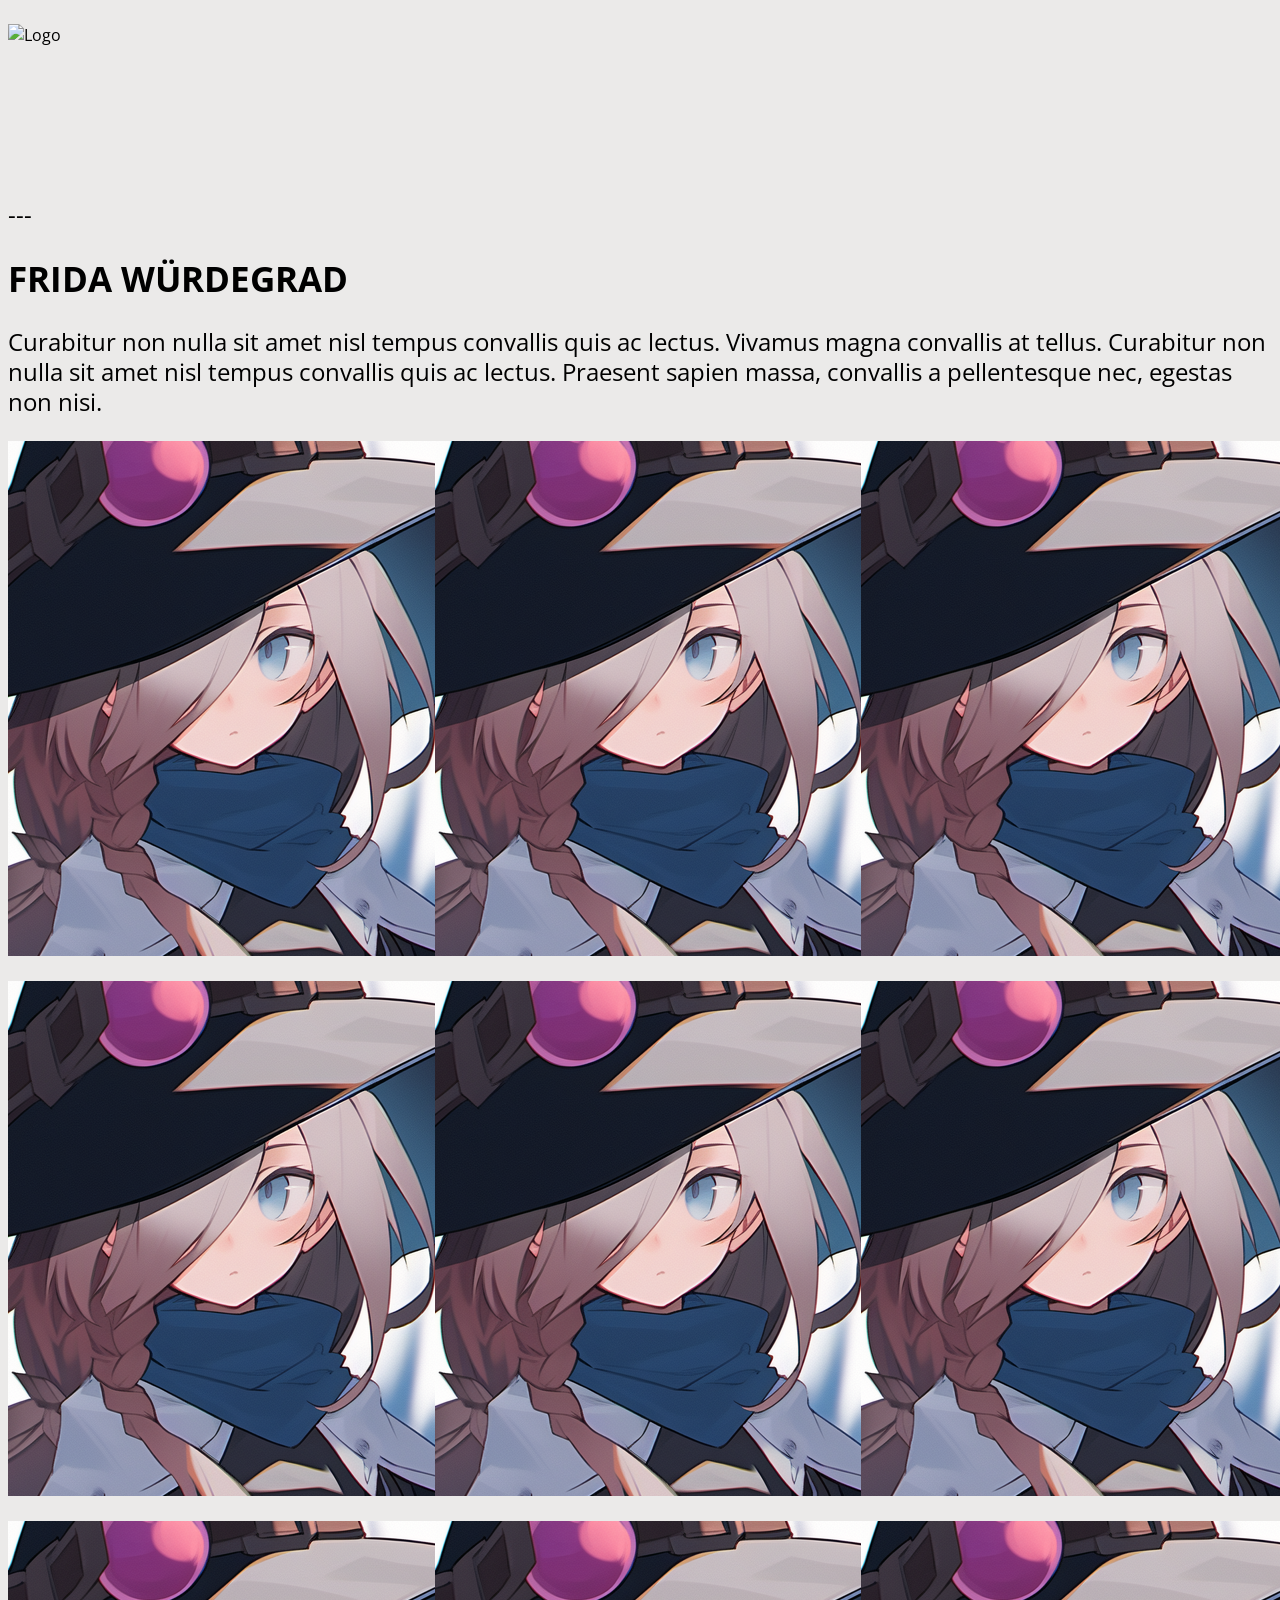
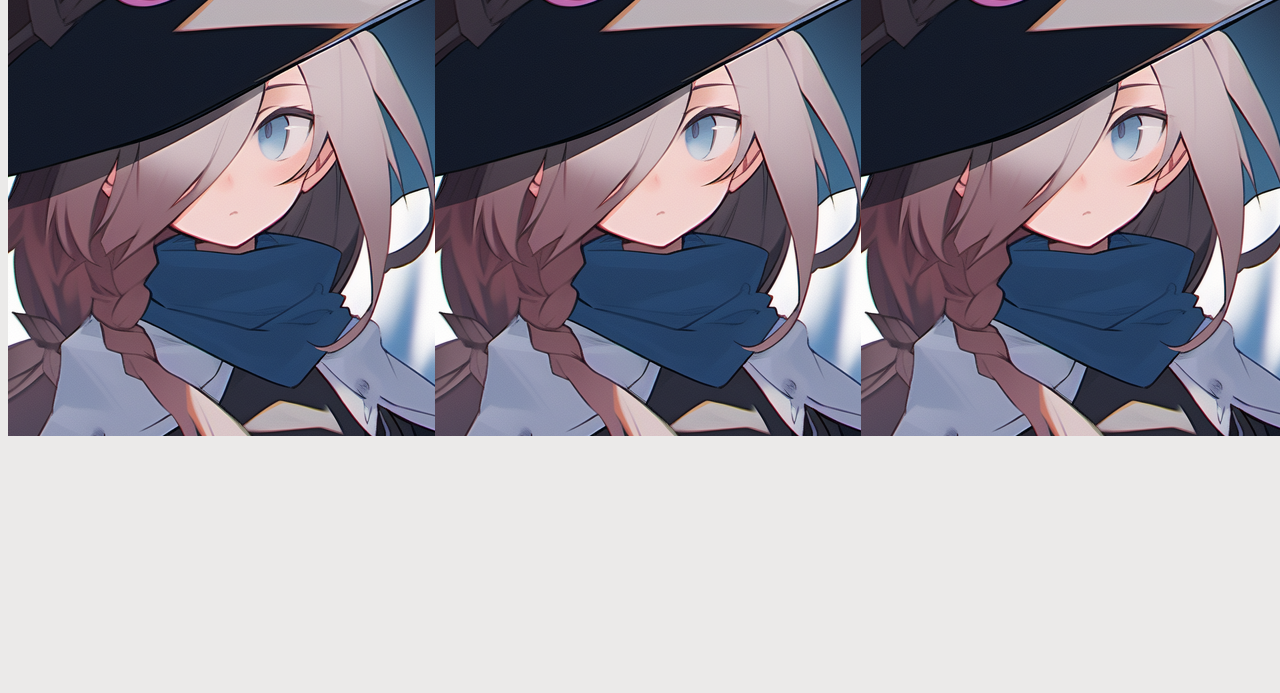
==== Frida/index.html @ 9a5455f9 "introduce base template" ====
<!DOCTYPE html>
<html lang="en" class="no-js">
   <head>
      <!-- Meta -->
      <title>Home</title>
      <meta charset="UTF-8">
      <meta name="description" content="Free HTML template">
      <meta name="keywords" content="HTML, template, free">
      <meta name="author" content="Nicola Tolin">
      <meta name="viewport" content="width=device-width, initial-scale=1.0">
      <!-- Styles -->
      <link href="vendor/bootstrap/css/bootstrap.min.css" rel="stylesheet" type="text/css"/>
      <link href="css/style.css" rel="stylesheet" type="text/css"/>
   </head>
   <body>
      <!-- Navbar -->
      <div class="navigation container-fluid">
         <div class="row justify-content-md-center ">
            <div class="col-md-10 col-sm-12">
               <nav class="navbar navbar-default">
                  <img src="img/logo-black.png" height="22" alt="Logo">
               </nav>
            </div>
         </div>
      </div>
      <!-- End Navbar -->
      <!-- Portfolio-Text -->
      <div class="container-fluid pb-5 portfolio-text">
         <div class="row">
            <div class="col-md-7 offset-md-1 col-sm-12">
				---
            </div>
         </div>
         <div class="row">
            <div class="col-md-7 offset-md-1 col-sm-12">
               <h2>Frida Würdegrad
               </h2>
            </div>
         </div>
         <div class="row">
            <div class="col-md-7 offset-md-1 col-sm-12">
               <p class="pb-5 pt-5">
                  Curabitur non nulla sit amet nisl tempus convallis quis ac lectus. Vivamus magna convallis at tellus. Curabitur non nulla sit amet nisl tempus convallis quis ac lectus. Praesent sapien massa, convallis a pellentesque nec, egestas non nisi.
               </p>
            </div>
         </div>
      </div>
      <!-- End Portfolio-Text -->
      <!-- Gallery -->
      <div class="scrollblock">
         <div class="container-fluid pt-10">
            <div class="row justify-content-md-center ">
               <div class="col-md-10 col-sm-12">
                  <div class="card-columns">
                     <div class="card card-hover h-100" >
					  <img class="card-img-top" src="img/img1.png" alt="Card image cap">
                     </div>
                     <div class="card h-100" >
                        <div class="card-body">
                           
                              <img class="card-img-top" src="img/img1.png" alt="Card image cap">
                           
                        </div>
                     </div>
                     <div class="card card-hover h-100">
                        <div class="card-body">
                           
                              <img class="card-img-top" src="img/img1.png" alt="Card image cap">
                           
                        </div>
                     </div>
                     <div class="card card-hover h-100">
                        <div class="card-body">
                           
                              <img class="card-img-top" src="img/img1.png" alt="Card image cap">
                           
                        </div>
                     </div>
                     <div class="card card-hover h-100">
                        <div class="card-body">
                           
                              <img class="card-img-top" src="img/img1.png" alt="Card image cap">
                           
                        </div>
                     </div>
                     <div class="card card-hover h-100">
                        <div class="card-body">
                           
                              <img class="card-img-top" src="img/img1.png" alt="Card image cap">
                           
                        </div>
                     </div>
                     <div class="card card-hover h-100">
                        <div class="card-body">
                           
                              <img class="card-img-top" src="img/img1.png" alt="Card image cap">
                           
                        </div>
                     </div>
                     <div class="card card-hover h-100">
                        <div class="card-body">
                           
                              <img class="card-img-top" src="img/img1.png" alt="Card image cap">
                           
                        </div>
                     </div>
                     <div class="card card-hover h-100">
                        <div class="card-body">
                           
                              <img class="card-img-top" src="img/img1.png" alt="Card image cap">
                           
                        </div>
                     </div>
                  </div>
               </div>
            </div>
         </div>
      </div>
      <!-- End Gallery -->
      <!-- Footer -->
      <div class="container-fluid footer ">
         <div class="row">
         </div>
      </div>
   </body>
</html>
---- Frida/css/style.css ----
/* Fonts */

@import url('https://fonts.googleapis.com/css?family=Open+Sans:300&display=swap');
@import url('https://fonts.googleapis.com/css?family=Reenie+Beanie&display=swap');

/* Basic */

body {
	background-color: #ebeae9;
}

html {
	font-family: 'Open Sans', sans-serif;
}

.btn {
	border-radius: 0;
}

a:link,
a:hover,
a:visited {
	text-decoration: none;
	color: #000;
}

a:link .white,
a:visited .white {
	text-decoration: none;
	color: #fff;
}

.bold {
	font-weight: bold;
}

h1 {
	font-size: 3.5rem;
}

h2 {
	line-height: 110%;
	font-size: 2.2rem;
	text-transform: uppercase;
	font-weight: 700;
}

.min-100 {
	min-height: 100%;
}

.cursive {
	font-family: 'Reenie Beanie', cursive;
	font-weight: bold;
	font-size: 1.5rem;
}


/* Spacing */

.no-gutter {
	margin-right: 0;
	margin-left: 0;
	padding-right: 0;
	padding-left: 0;
}


/* Navbar */

.navigation {
	padding-top: 1rem;
}

.navigation.container-fluid {
	position: absolute;
}

.navbar {
	width: 100%;
	z-index: 99;
	top: 15px;
	padding: 0;
}

.navbar-brand {
	padding-left: 0px;
}

.navbar-brand:link,
.navbar-brand:hover,
.navbar-brand:visited {
	text-decoration: none;
	color: white;
}

.container a {
	display: inline-block;
	position: relative;
	text-align: center;
	color: #000;
	text-decoration: none;
	font-size: 20px;
	overflow: hidden;
	top: 5px;
}

.container a:after {
	content: '';
	position: absolute;
	background: #000;
	height: 2px;
	width: 0%;
	transform: translateX(-50%);
	left: 50%;
	bottom: 0;
	transition: .35s ease;
}

.container a:focus:after,
.container a:active:after {
	width: 100%;
}

.button_container {
	position: absolute;
	top: 15px;
	right: 0px;
	height: 27px;
	width: 27px;
	cursor: pointer;
	z-index: 100;
	transition: opacity .25s ease;
}

.button_container.active {
	position: fixed;
	top: 46px;
	right: 8.8rem;
}

@media (max-width: 767px) {
	h1 {
		font-size: 2.5rem;
	}
	.button_container.active {
		right: 15px;
	}
}

.button_container.active .top {
	transform: translateY(9px) translateX(0) rotate(45deg);
	background: #FFF;
}

.button_container.active .middle {
	opacity: 0;
	background: #FFF;
}

.button_container.active .bottom {
	transform: translateY(-7px) translateX(0) rotate(-45deg);
	background: #FFF;
}

.button_container span {
	background: #fff;
	border: none;
	height: 2px;
	width: 27px;
	position: absolute;
	transition: all .35s ease;
	cursor: pointer;
}

.button_container .black {
	background: #000;
}

.button_container span:nth-of-type(2) {
	top: 8.3px;
}

.button_container span:nth-of-type(3) {
	top: 16px;
}

.overlay {
	position: fixed;
	background: #000;
	z-index: 98;
	top: 0;
	left: 0;
	width: 100%;
	height: 0%;
	opacity: 0;
	visibility: hidden;
	transition: opacity .35s, visibility .35s, height .35s;
	overflow: hidden;
}

.overlay.open {
	opacity: 1;
	visibility: visible;
	height: 100%;
}

.overlay.open li {
	animation: fadeInRight .5s ease forwards;
	animation-delay: .35s;
}

.overlay.open li:nth-of-type(2) {
	animation-delay: .4s;
}

.overlay.open li:nth-of-type(3) {
	animation-delay: .45s;
}

.overlay.open li:nth-of-type(4) {
	animation-delay: .50s;
}

.overlay nav {
	position: relative;
	height: 70%;
	top: 50%;
	transform: translateY(-50%);
	font-size: 50px;
	font-family: 'Reenie Beanie', cursive;
	font-weight: 400;
	text-align: center;
}

.overlay ul {
	list-style: none;
	padding: 0;
	margin: 0 auto;
	display: inline-block;
	position: relative;
	height: 100%;
}

.overlay ul li {
	display: block;
	height: 25%;
	height: calc(100% / 4);
	min-height: 50px;
	position: relative;
	opacity: 0;
}

.overlay ul li a {
	display: block;
	position: relative;
	color: #FFF;
	text-decoration: none;
	overflow: hidden;
	transition: all .2s ease-in-out;
}

.overlay ul li a:hover:after,
.overlay ul li a:focus:after,
.overlay ul li a:active:after {
	width: 100%;
}

.overlay ul li a:hover {
	transform: scale(1.5);
}

@keyframes fadeInRight {
	0% {
		opacity: 0;
		left: 20%;
	}
	100% {
		opacity: 1;
		left: 0;
	}
}


/* Headers */

.masthead {
	height: 100vh;
	min-height: 500px;
	background-image: url("../img/photo-1.jpg");
	background-size: cover;
	background-position: center;
	background-repeat: no-repeat;
	top: 0;
	position: relative;
	width: 100%;
	line-height: 100%;
	color: #fff;
	font-size: 1.5rem;
}

.masthead-2 {
	height: 100vh;
	min-height: 500px;
	background-image: url("../img/photo-9.jpg");
	background-size: cover;
	background-position: center;
	background-repeat: no-repeat;
	top: 0;
	position: relative;
	width: 100%;
	line-height: 100%;
	color: #fff;
	font-size: 1.5rem;
}

.masthead-3 {
	height: 100vh;
	min-height: 500px;
	background-image: url("../img/photo-7.jpg");
	background-size: cover;
	background-position: center;
	background-repeat: no-repeat;
	top: 0;
	position: relative;
	width: 100%;
	line-height: 100%;
	color: #fff;
	font-size: 1.5rem;
	text-align: center;
}

.masthead-4 {
	min-height: 500px;
	top: 0;
	position: relative;
	width: 100%;
	line-height: 100%;
}

.split-image-left {
	background-image: url("../img/photo-4.jpg");
	background-size: cover;
	background-position: center;
	background-repeat: no-repeat;
	height: 100vh;
}

.split-image-right {
	background-image: url("../img/photo-3.jpg");
	background-size: cover;
	background-position: center;
	background-repeat: no-repeat;
	height: 100vh;
}


/* Portfolio */

.portfolio-text {
	padding-top: 12rem;
	font-size: 1.5rem;
	line-height: 125%;
}

.bg-black {
	background-color: #000!important;
}

.card {
	border: 0;
	border-radius: 0;
}

.card-img,
.card-img-top {
	border-top-left-radius: 0;
	border-top-right-radius: 0;
}

.card-body {
	padding: 0;
}

.card-columns .card {
	margin-bottom: 1.25rem;
}

@media (max-width: 991px) {
	.card-columns {
		column-count: 1;
	}
}

@media (min-width: 992px) {
	.card-columns {
		column-count: 2;
	}
}

@media (min-width: 1200px) {
	.card-columns {
		column-count: 3;
	}
}



.reveal p {
	line-height: 125%;
	font-size: 1.5rem;
	text-align: center;
}

.card-hover .reveal {
	visibility: hidden;
	opacity: 0;
	height: 0;
	padding: 0;
	position: absolute;
	top: 0;
	width: 100%;
	background-color: black;
	color: white;
}

.card-hover:hover .reveal {
	height: auto;
	visibility: visible;
	opacity: 0.5;
	transition: opacity 1s ease;
	position: absolute;
	top: 0;
	background-color: black;
	color: white;
}

@media (max-width: 767px) {
	.card-hover .reveal,
	.card-hover:hover .reveal {
		visibility: visible;
		opacity: 1;
		position: relative;
		width: 100%;
		background-color: #ebeae9;
		color: black;
	}
	.reveal p {
		line-height: 125%;
		font-size: 1.2rem;
		text-align: left;
		padding-top: 1rem;
	}
}


/* Story */

.story {
	font-size: 1.2em;
}


/* Products */

.products {
	font-size: 1.2em;
	line-height: 125%;
	padding-top: 5rem;
}

.products-2 {
	padding-top: 10rem;
	padding-bottom: 6rem;
	font-size: 1.5em;
	line-height: 125%;
}


/* Additional */

.additional img {
	margin-right: 0;
	margin-left: 0;
	padding-right: 0;
	padding-left: 0;
}

.additional .col-xl-4 {
	padding-right: 0px;
	padding-left: 0px;
	max-width: 100%;
	margin-right: 0;
	margin-left: 0;
}

.container.additional {
	min-width: 100%;
}


/* Expositions */

.expositions {
	font-size: 1.2em;
	padding-top: 5rem;
	padding-bottom: 5rem;
}


/* Spots */

.spot {
	height: 100vh;
	min-height: 500px;
	background-image: url("../img/photo-12.jpg");
	background-size: cover;
	background-position: center;
	background-repeat: no-repeat;
	top: 0;
	position: relative;
	width: 100%;
	font-size: 2em;
	color: #fff;
}

.spot-2 {
	height: 100vh;
	min-height: 500px;
	background-image: url("../img/photo-2.jpg");
	background-size: cover;
	background-position: center;
	background-repeat: no-repeat;
	top: 0;
	position: relative;
	width: 100%;
	font-size: 2em;
	color: #fff;
}

.spot-3 {
	height: 100vh;
	min-height: 500px;
	background-image: url("../img/photo-8.jpg");
	background-size: cover;
	background-position: center;
	background-repeat: no-repeat;
	top: 0;
	position: relative;
	width: 100%;
	font-size: 2em;
	color: #fff;
}

.spot-4 {
	height: 100vh;
	min-height: 500px;
	background-image: url("../img/photo-1.jpg");
	background-size: cover;
	background-position: center;
	background-repeat: no-repeat;
	top: 0;
	position: relative;
	width: 100%;
	font-size: 2em;
	color: #fff;
}


/* Stories */

.stories {
	font-size: 1.2em;
	text-align: center;
	padding-top: 10rem;
	padding-bottom: 10rem;
}

.stories-2-title {
	font-size: 2.5rem;
	font-family: 'Reenie Beanie', cursive;
}

.stories-2 {
	font-size: 1.5em;
	background-color: #000;
	color: #fff;
	padding-top: 15rem;
	padding-bottom: 10rem;
}


/* Events */

.events {
	font-size: 1.2em;
	background-color: #000;
	color: #fff;
}

.events h2 {
	font-size: 1.2em;
	text-transform: uppercase;
}


/* Contact */

.contact {
	font-size: 1.5em;
	background-color: #000;
	color: #fff;
	padding-top: 15rem;
	padding-bottom: 10rem;
}


/* Contact Form */

.contact-form {
	font-size: 1.2em;
	background-color: #000;
	color: #fff;
	padding-bottom: 11rem;
}

.contact-form .btn-primary {
	color: #000;
	background-color: #fff;
	border-color: #fff;
}

.contact-form .form-control {
	color: #fff;
	background-color: transparent;
	border: 2px solid;
	border-radius: 0;
}

.form-control::-webkit-input-placeholder {
	color: #fff;
	opacity: 0.6;
}

.form-control {
	padding: 1.5rem .75rem;
}

.contact-form .btn {
	padding: 0.8rem 4rem;
}


/* Footer */

.footer {
	font-size: 1.2em;
	color: #000;
	padding-top: 7rem;
	padding-bottom: 7rem;
}

@media (max-width: 767px) {
	.footer {
		font-size: 1.4em;
		line-height: 180%;
	}
}

.footer a:link,
.footer a:hover,
.footer a:visited {
	text-decoration: none;
	color: #000;
}
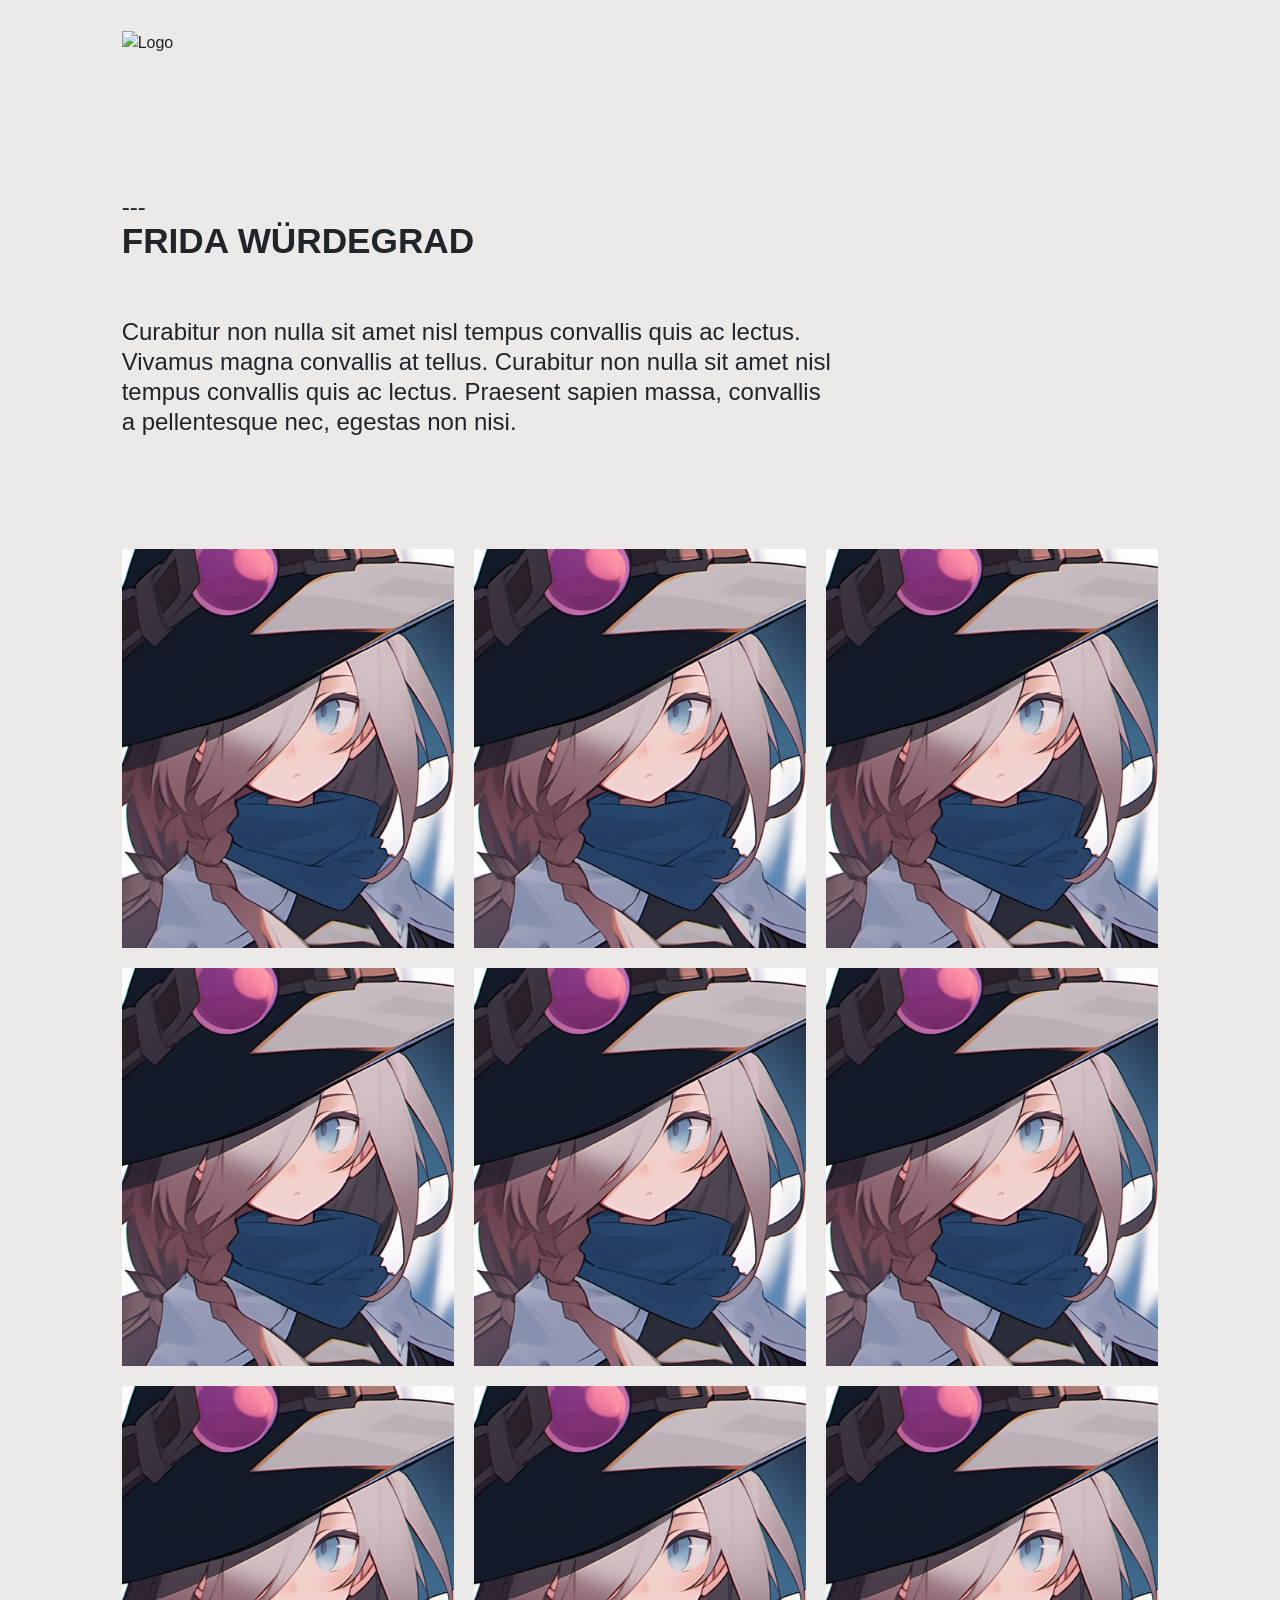
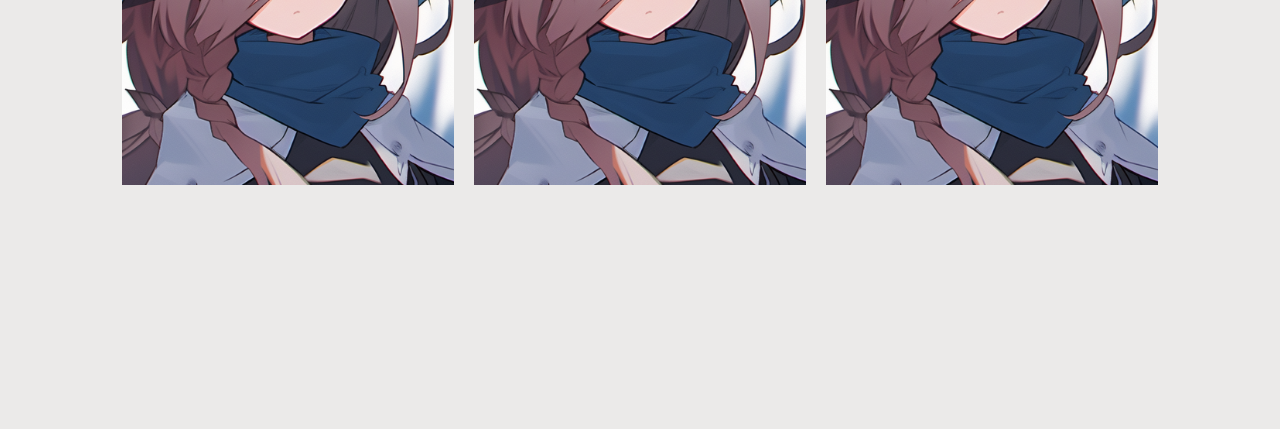
==== commit 725f6813: "hello bootstrap" ====
--- a/Frida/index.html
+++ b/Frida/index.html
@@ -1,126 +1,149 @@
 <!DOCTYPE html>
 <html lang="en" class="no-js">
-   <head>
-      <!-- Meta -->
-      <title>Home</title>
-      <meta charset="UTF-8">
-      <meta name="description" content="Free HTML template">
-      <meta name="keywords" content="HTML, template, free">
-      <meta name="author" content="Nicola Tolin">
-      <meta name="viewport" content="width=device-width, initial-scale=1.0">
-      <!-- Styles -->
-      <link href="vendor/bootstrap/css/bootstrap.min.css" rel="stylesheet" type="text/css"/>
-      <link href="css/style.css" rel="stylesheet" type="text/css"/>
-   </head>
-   <body>
-      <!-- Navbar -->
-      <div class="navigation container-fluid">
-         <div class="row justify-content-md-center ">
-            <div class="col-md-10 col-sm-12">
-               <nav class="navbar navbar-default">
-                  <img src="img/logo-black.png" height="22" alt="Logo">
-               </nav>
+  <head>
+    <!-- Meta -->
+    <title>Home</title>
+    <meta charset="UTF-8" />
+    <meta name="description" content="Free HTML template" />
+    <meta name="keywords" content="HTML, template, free" />
+    <meta name="author" content="Nicola Tolin" />
+    <meta name="viewport" content="width=device-width, initial-scale=1.0" />
+    <!-- Styles -->
+    <link
+      href="css/bootstrap.min.css"
+      rel="stylesheet"
+      type="text/css"
+    />
+    <link href="css/style.css" rel="stylesheet" type="text/css" />
+  </head>
+  <body>
+    <!-- Navbar -->
+    <div class="navigation container-fluid">
+      <div class="row justify-content-md-center">
+        <div class="col-md-10 col-sm-12">
+          <nav class="navbar navbar-default">
+            <img src="img/logo-black.png" height="22" alt="Logo" />
+          </nav>
+        </div>
+      </div>
+    </div>
+    <!-- End Navbar -->
+    <!-- Portfolio-Text -->
+    <div class="container-fluid pb-5 portfolio-text">
+      <div class="row">
+        <div class="col-md-7 offset-md-1 col-sm-12">---</div>
+      </div>
+      <div class="row">
+        <div class="col-md-7 offset-md-1 col-sm-12">
+          <h2>Frida Würdegrad</h2>
+        </div>
+      </div>
+      <div class="row">
+        <div class="col-md-7 offset-md-1 col-sm-12">
+          <p class="pb-5 pt-5">
+            Curabitur non nulla sit amet nisl tempus convallis quis ac lectus.
+            Vivamus magna convallis at tellus. Curabitur non nulla sit amet nisl
+            tempus convallis quis ac lectus. Praesent sapien massa, convallis a
+            pellentesque nec, egestas non nisi.
+          </p>
+        </div>
+      </div>
+    </div>
+    <!-- End Portfolio-Text -->
+    <!-- Gallery -->
+    <div class="scrollblock">
+      <div class="container-fluid pt-10">
+        <div class="row justify-content-md-center">
+          <div class="col-md-10 col-sm-12">
+            <div class="card-columns">
+              <div class="card card-hover h-100">
+                <img
+                  class="card-img-top"
+                  src="img/img1.png"
+                  alt="Card image cap"
+                />
+              </div>
+              <div class="card h-100">
+                <div class="card-body">
+                  <img
+                    class="card-img-top"
+                    src="img/img1.png"
+                    alt="Card image cap"
+                  />
+                </div>
+              </div>
+              <div class="card card-hover h-100">
+                <div class="card-body">
+                  <img
+                    class="card-img-top"
+                    src="img/img1.png"
+                    alt="Card image cap"
+                  />
+                </div>
+              </div>
+              <div class="card card-hover h-100">
+                <div class="card-body">
+                  <img
+                    class="card-img-top"
+                    src="img/img1.png"
+                    alt="Card image cap"
+                  />
+                </div>
+              </div>
+              <div class="card card-hover h-100">
+                <div class="card-body">
+                  <img
+                    class="card-img-top"
+                    src="img/img1.png"
+                    alt="Card image cap"
+                  />
+                </div>
+              </div>
+              <div class="card card-hover h-100">
+                <div class="card-body">
+                  <img
+                    class="card-img-top"
+                    src="img/img1.png"
+                    alt="Card image cap"
+                  />
+                </div>
+              </div>
+              <div class="card card-hover h-100">
+                <div class="card-body">
+                  <img
+                    class="card-img-top"
+                    src="img/img1.png"
+                    alt="Card image cap"
+                  />
+                </div>
+              </div>
+              <div class="card card-hover h-100">
+                <div class="card-body">
+                  <img
+                    class="card-img-top"
+                    src="img/img1.png"
+                    alt="Card image cap"
+                  />
+                </div>
+              </div>
+              <div class="card card-hover h-100">
+                <div class="card-body">
+                  <img
+                    class="card-img-top"
+                    src="img/img1.png"
+                    alt="Card image cap"
+                  />
+                </div>
+              </div>
             </div>
-         </div>
+          </div>
+        </div>
       </div>
-      <!-- End Navbar -->
-      <!-- Portfolio-Text -->
-      <div class="container-fluid pb-5 portfolio-text">
-         <div class="row">
-            <div class="col-md-7 offset-md-1 col-sm-12">
-				---
-            </div>
-         </div>
-         <div class="row">
-            <div class="col-md-7 offset-md-1 col-sm-12">
-               <h2>Frida Würdegrad
-               </h2>
-            </div>
-         </div>
-         <div class="row">
-            <div class="col-md-7 offset-md-1 col-sm-12">
-               <p class="pb-5 pt-5">
-                  Curabitur non nulla sit amet nisl tempus convallis quis ac lectus. Vivamus magna convallis at tellus. Curabitur non nulla sit amet nisl tempus convallis quis ac lectus. Praesent sapien massa, convallis a pellentesque nec, egestas non nisi.
-               </p>
-            </div>
-         </div>
-      </div>
-      <!-- End Portfolio-Text -->
-      <!-- Gallery -->
-      <div class="scrollblock">
-         <div class="container-fluid pt-10">
-            <div class="row justify-content-md-center ">
-               <div class="col-md-10 col-sm-12">
-                  <div class="card-columns">
-                     <div class="card card-hover h-100" >
-					  <img class="card-img-top" src="img/img1.png" alt="Card image cap">
-                     </div>
-                     <div class="card h-100" >
-                        <div class="card-body">
-                           
-                              <img class="card-img-top" src="img/img1.png" alt="Card image cap">
-                           
-                        </div>
-                     </div>
-                     <div class="card card-hover h-100">
-                        <div class="card-body">
-                           
-                              <img class="card-img-top" src="img/img1.png" alt="Card image cap">
-                           
-                        </div>
-                     </div>
-                     <div class="card card-hover h-100">
-                        <div class="card-body">
-                           
-                              <img class="card-img-top" src="img/img1.png" alt="Card image cap">
-                           
-                        </div>
-                     </div>
-                     <div class="card card-hover h-100">
-                        <div class="card-body">
-                           
-                              <img class="card-img-top" src="img/img1.png" alt="Card image cap">
-                           
-                        </div>
-                     </div>
-                     <div class="card card-hover h-100">
-                        <div class="card-body">
-                           
-                              <img class="card-img-top" src="img/img1.png" alt="Card image cap">
-                           
-                        </div>
-                     </div>
-                     <div class="card card-hover h-100">
-                        <div class="card-body">
-                           
-                              <img class="card-img-top" src="img/img1.png" alt="Card image cap">
-                           
-                        </div>
-                     </div>
-                     <div class="card card-hover h-100">
-                        <div class="card-body">
-                           
-                              <img class="card-img-top" src="img/img1.png" alt="Card image cap">
-                           
-                        </div>
-                     </div>
-                     <div class="card card-hover h-100">
-                        <div class="card-body">
-                           
-                              <img class="card-img-top" src="img/img1.png" alt="Card image cap">
-                           
-                        </div>
-                     </div>
-                  </div>
-               </div>
-            </div>
-         </div>
-      </div>
-      <!-- End Gallery -->
-      <!-- Footer -->
-      <div class="container-fluid footer ">
-         <div class="row">
-         </div>
-      </div>
-   </body>
-</html>+    </div>
+    <!-- End Gallery -->
+    <!-- Footer -->
+    <div class="container-fluid footer">
+      <div class="row"></div>
+    </div>
+  </body>
+</html>
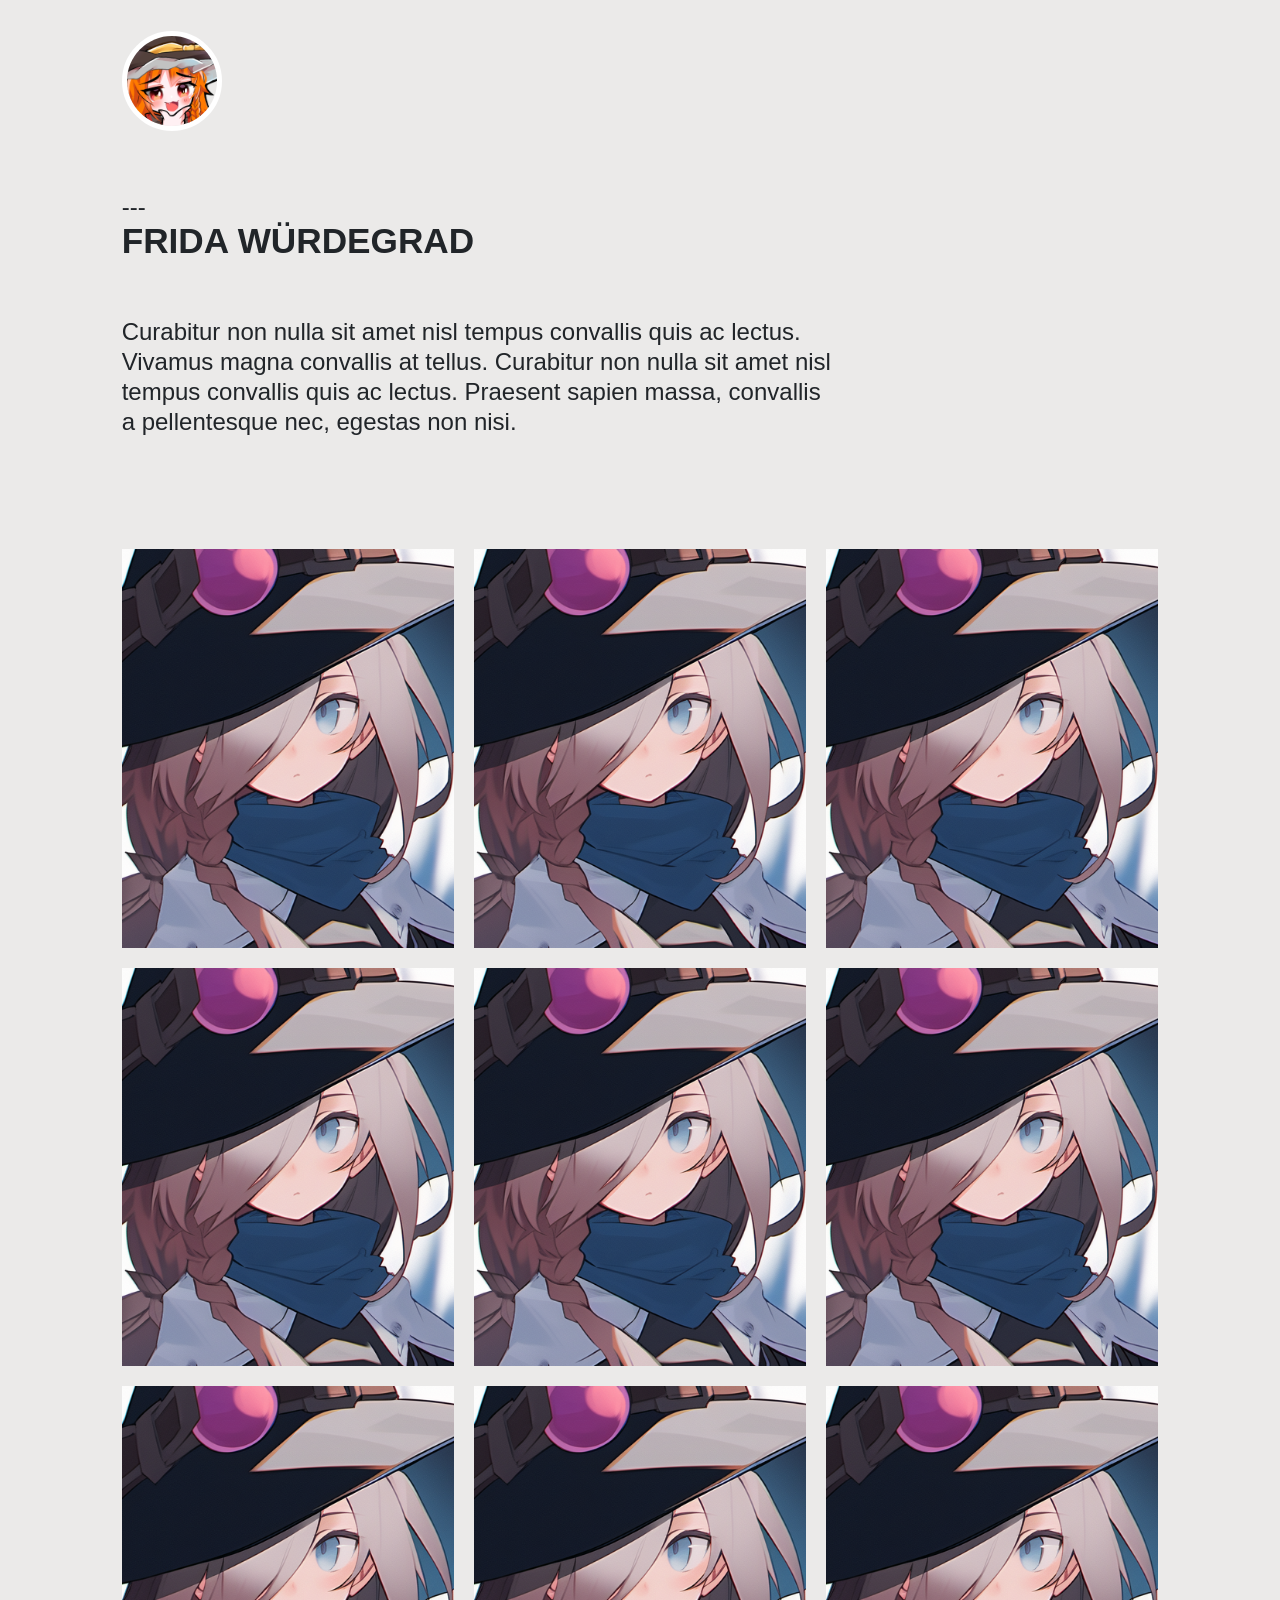
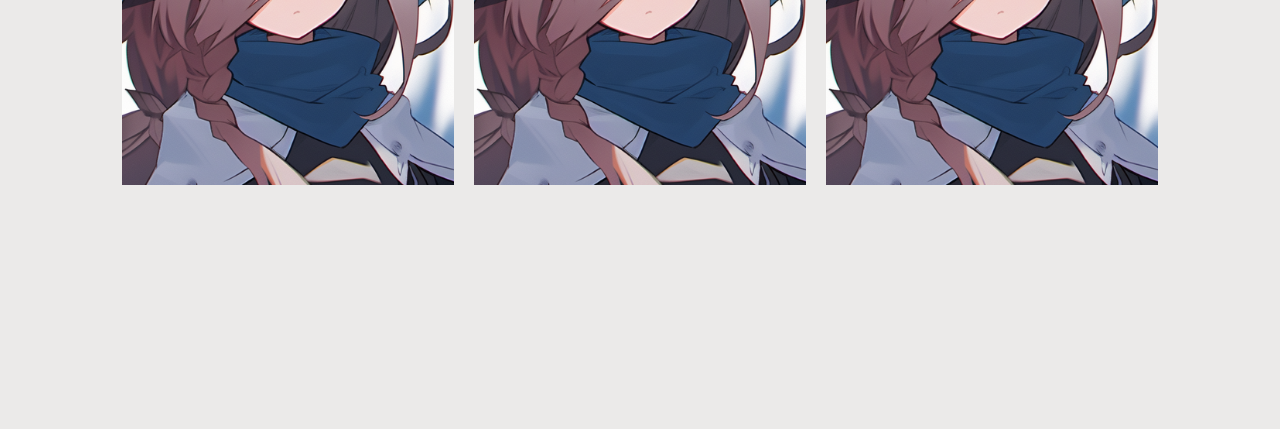
==== commit 14fe729d: "add logo" ====
--- a/Frida/index.html
+++ b/Frida/index.html
@@ -9,11 +9,7 @@
     <meta name="author" content="Nicola Tolin" />
     <meta name="viewport" content="width=device-width, initial-scale=1.0" />
     <!-- Styles -->
-    <link
-      href="css/bootstrap.min.css"
-      rel="stylesheet"
-      type="text/css"
-    />
+    <link href="css/bootstrap.min.css" rel="stylesheet" type="text/css" />
     <link href="css/style.css" rel="stylesheet" type="text/css" />
   </head>
   <body>
@@ -22,7 +18,14 @@
       <div class="row justify-content-md-center">
         <div class="col-md-10 col-sm-12">
           <nav class="navbar navbar-default">
-            <img src="img/logo-black.png" height="22" alt="Logo" />
+            <a href="https://skeb.jp/@Dehnfuge">
+              <img
+                src="img/dehnfuge.png"
+                height="100"
+                alt="Logo"
+                style="border-radius: 50%; border: 5px solid white"
+              />
+            </a>
           </nav>
         </div>
       </div>
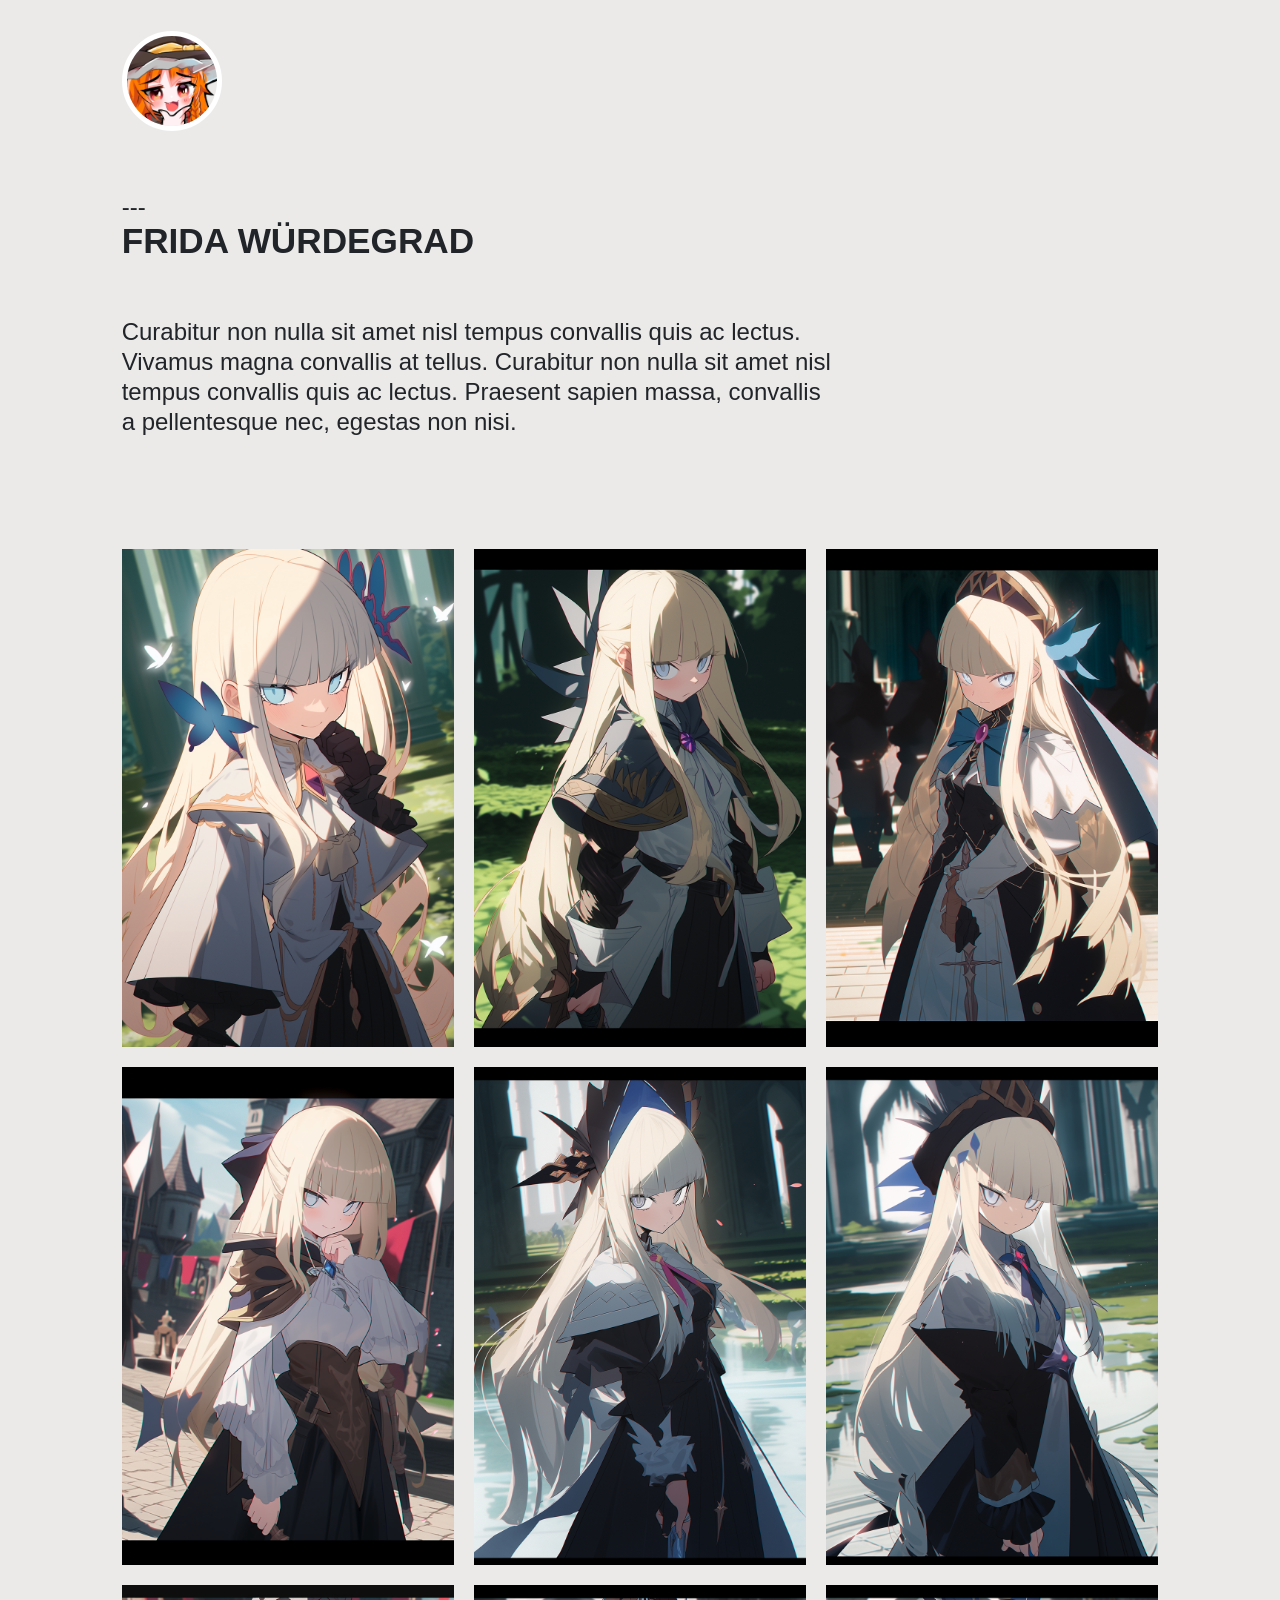
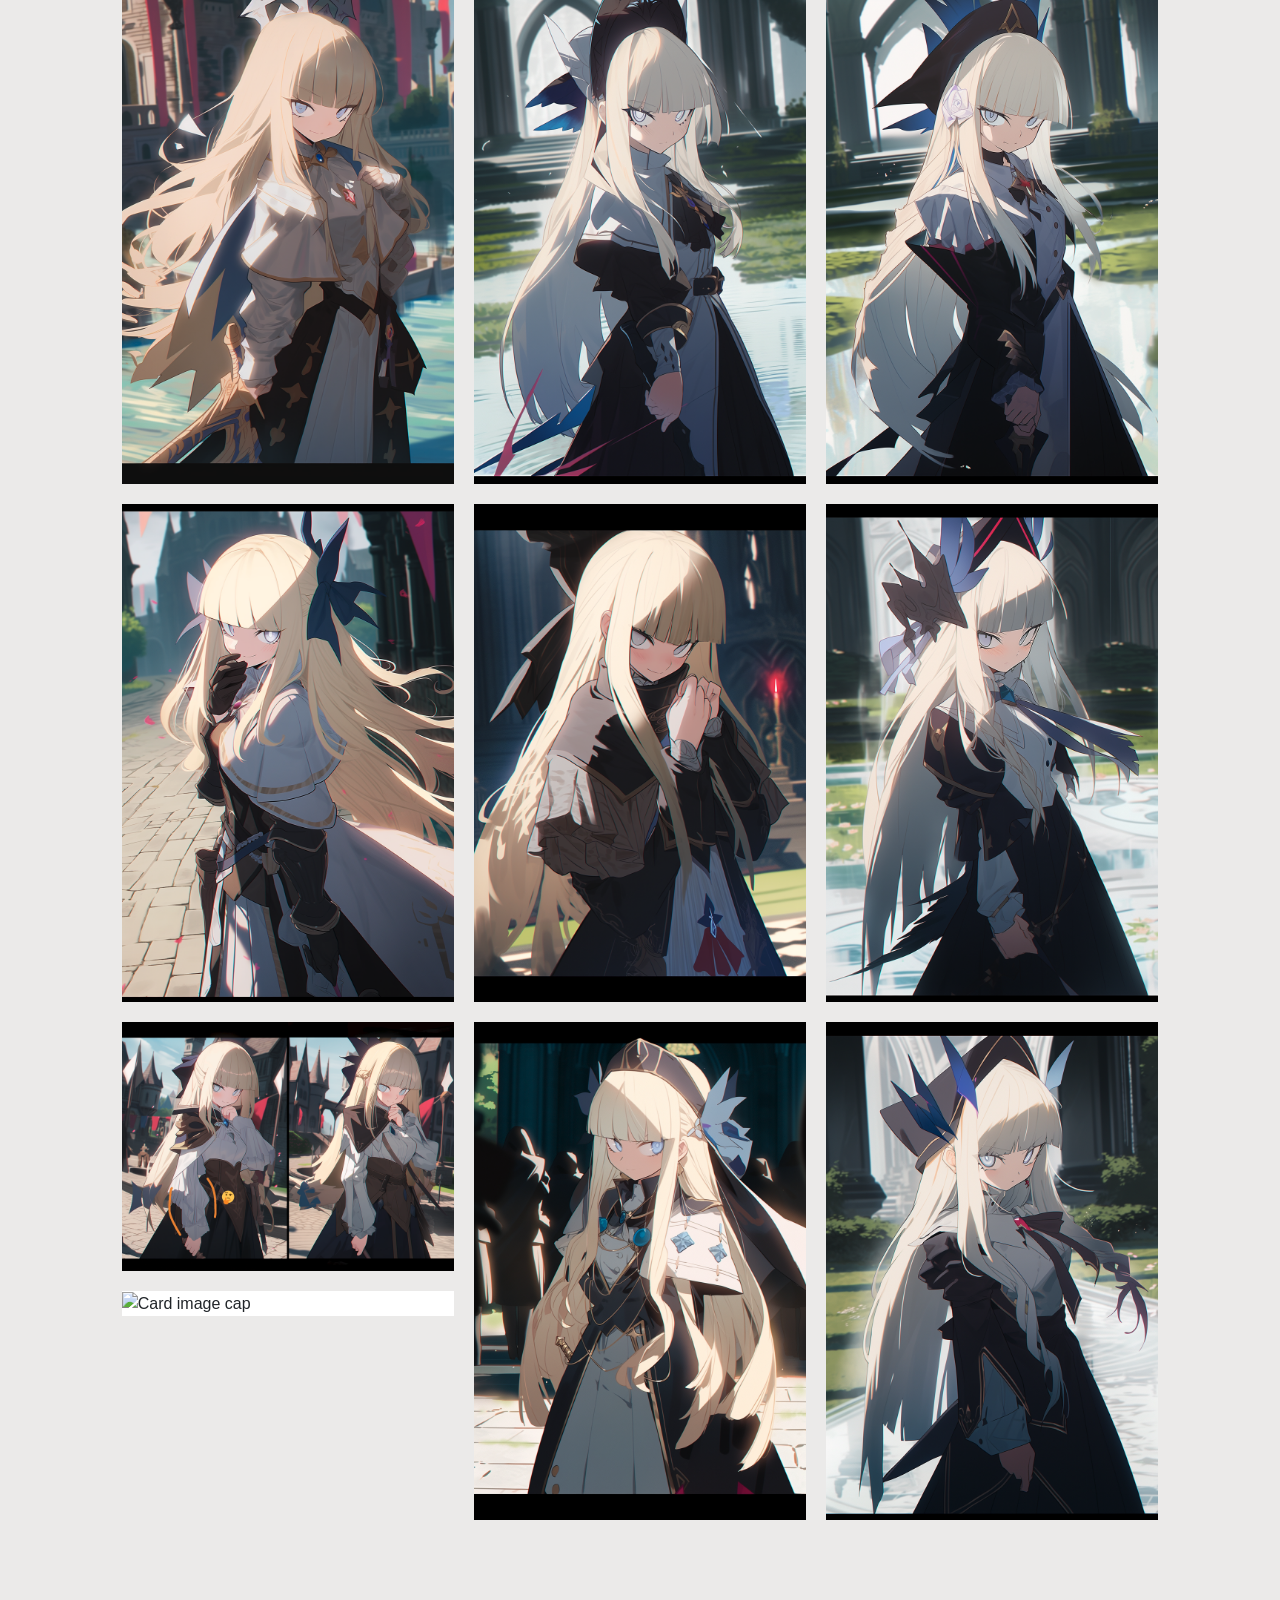
==== commit 3fe35aa7: "add real example" ====
--- a/Frida/index.html
+++ b/Frida/index.html
@@ -59,85 +59,135 @@
         <div class="row justify-content-md-center">
           <div class="col-md-10 col-sm-12">
             <div class="card-columns">
-              <div class="card card-hover h-100">
-                <img
-                  class="card-img-top"
-                  src="img/img1.png"
-                  alt="Card image cap"
-                />
-              </div>
-              <div class="card h-100">
-                <div class="card-body">
-                  <img
-                    class="card-img-top"
-                    src="img/img1.png"
-                    alt="Card image cap"
-                  />
-                </div>
-              </div>
-              <div class="card card-hover h-100">
-                <div class="card-body">
-                  <img
-                    class="card-img-top"
-                    src="img/img1.png"
-                    alt="Card image cap"
-                  />
-                </div>
-              </div>
-              <div class="card card-hover h-100">
-                <div class="card-body">
-                  <img
-                    class="card-img-top"
-                    src="img/img1.png"
-                    alt="Card image cap"
-                  />
-                </div>
-              </div>
-              <div class="card card-hover h-100">
-                <div class="card-body">
-                  <img
-                    class="card-img-top"
-                    src="img/img1.png"
-                    alt="Card image cap"
-                  />
-                </div>
-              </div>
-              <div class="card card-hover h-100">
-                <div class="card-body">
-                  <img
-                    class="card-img-top"
-                    src="img/img1.png"
-                    alt="Card image cap"
-                  />
-                </div>
-              </div>
-              <div class="card card-hover h-100">
-                <div class="card-body">
-                  <img
-                    class="card-img-top"
-                    src="img/img1.png"
-                    alt="Card image cap"
-                  />
-                </div>
-              </div>
-              <div class="card card-hover h-100">
-                <div class="card-body">
-                  <img
-                    class="card-img-top"
-                    src="img/img1.png"
-                    alt="Card image cap"
-                  />
-                </div>
-              </div>
-              <div class="card card-hover h-100">
-                <div class="card-body">
-                  <img
-                    class="card-img-top"
-                    src="img/img1.png"
-                    alt="Card image cap"
-                  />
-                </div>
-              </div>
+
+              <div class="card card-hover h-100">
+                <img
+                  class="card-img-top"
+                  src="img/pic1.png"
+                  alt="Card image cap"
+                />
+              </div>
+
+              <div class="card card-hover h-100">
+                <img
+                  class="card-img-top"
+                  src="img/pic2.png"
+                  alt="Card image cap"
+                />
+              </div>
+
+              <div class="card card-hover h-100">
+                <img
+                  class="card-img-top"
+                  src="img/pic3.png"
+                  alt="Card image cap"
+                />
+              </div>
+
+              <div class="card card-hover h-100">
+                <img
+                  class="card-img-top"
+                  src="img/pic4.png"
+                  alt="Card image cap"
+                />
+              </div>
+
+              <div class="card card-hover h-100">
+                <img
+                  class="card-img-top"
+                  src="img/pic5.png"
+                  alt="Card image cap"
+                />
+              </div>
+
+              <div class="card card-hover h-100">
+                <img
+                  class="card-img-top"
+                  src="img/pic6.png"
+                  alt="Card image cap"
+                />
+              </div>
+
+              <div class="card card-hover h-100">
+                <img
+                  class="card-img-top"
+                  src="img/pic7.png"
+                  alt="Card image cap"
+                />
+              </div>
+
+              <div class="card card-hover h-100">
+                <img
+                  class="card-img-top"
+                  src="img/pic8.png"
+                  alt="Card image cap"
+                />
+              </div>
+
+              <div class="card card-hover h-100">
+                <img
+                  class="card-img-top"
+                  src="img/pic9.png"
+                  alt="Card image cap"
+                />
+              </div>
+
+              <div class="card card-hover h-100">
+                <img
+                  class="card-img-top"
+                  src="img/pic10.png"
+                  alt="Card image cap"
+                />
+              </div>
+
+              <div class="card card-hover h-100">
+                <img
+                  class="card-img-top"
+                  src="img/pic11.png"
+                  alt="Card image cap"
+                />
+              </div>
+
+              <div class="card card-hover h-100">
+                <img
+                  class="card-img-top"
+                  src="img/pic12.png"
+                  alt="Card image cap"
+                />
+              </div>
+
+              <div class="card card-hover h-100">
+                <img
+                  class="card-img-top"
+                  src="img/pic13.png"
+                  alt="Card image cap"
+                />
+              </div>
+
+              <div class="card card-hover h-100">
+                <img
+                  class="card-img-top"
+                  src="img/pic14.png"
+                  alt="Card image cap"
+                />
+              </div>
+
+              <div class="card card-hover h-100">
+                <img
+                  class="card-img-top"
+                  src="img/pic15.png"
+                  alt="Card image cap"
+                />
+              </div>
+
+              <div class="card card-hover h-100">
+                <img
+                  class="card-img-top"
+                  src="img/pic16.png"
+                  alt="Card image cap"
+                />
+              </div>
+
             </div>
           </div>
         </div>
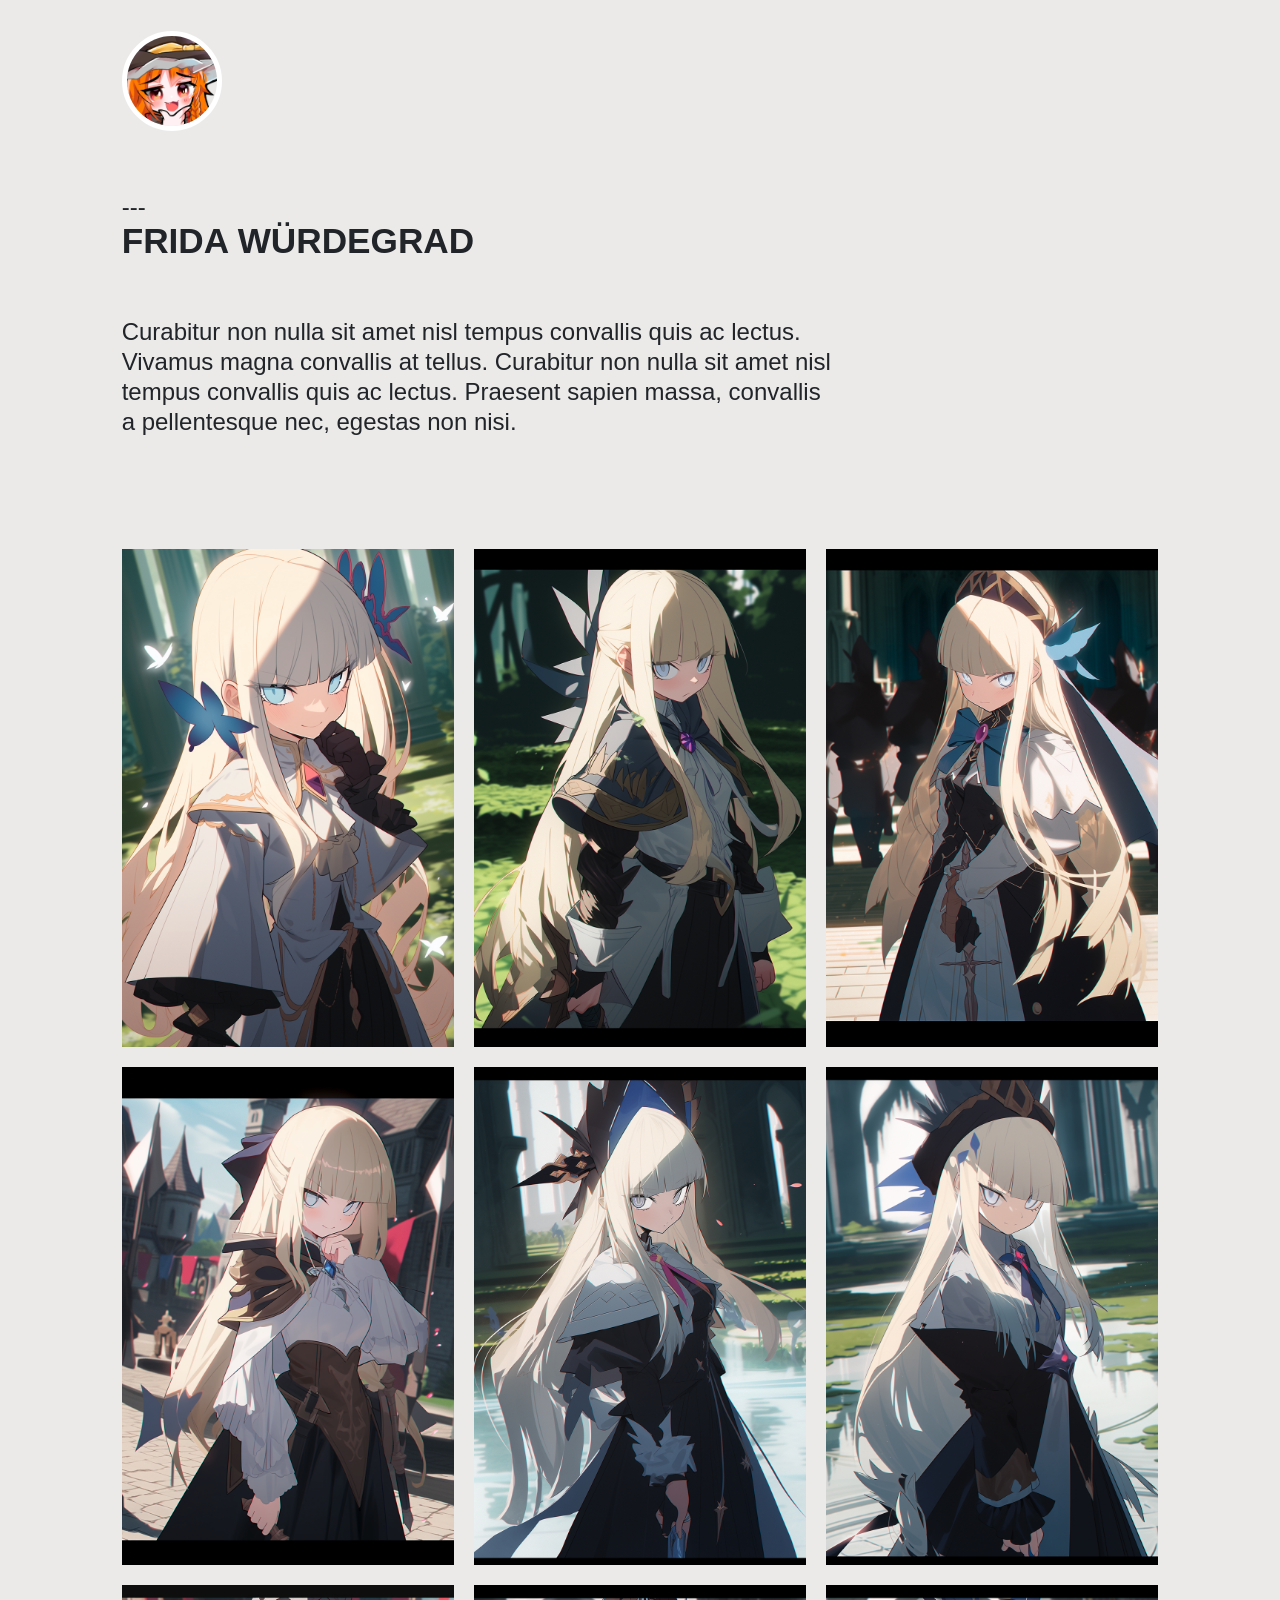
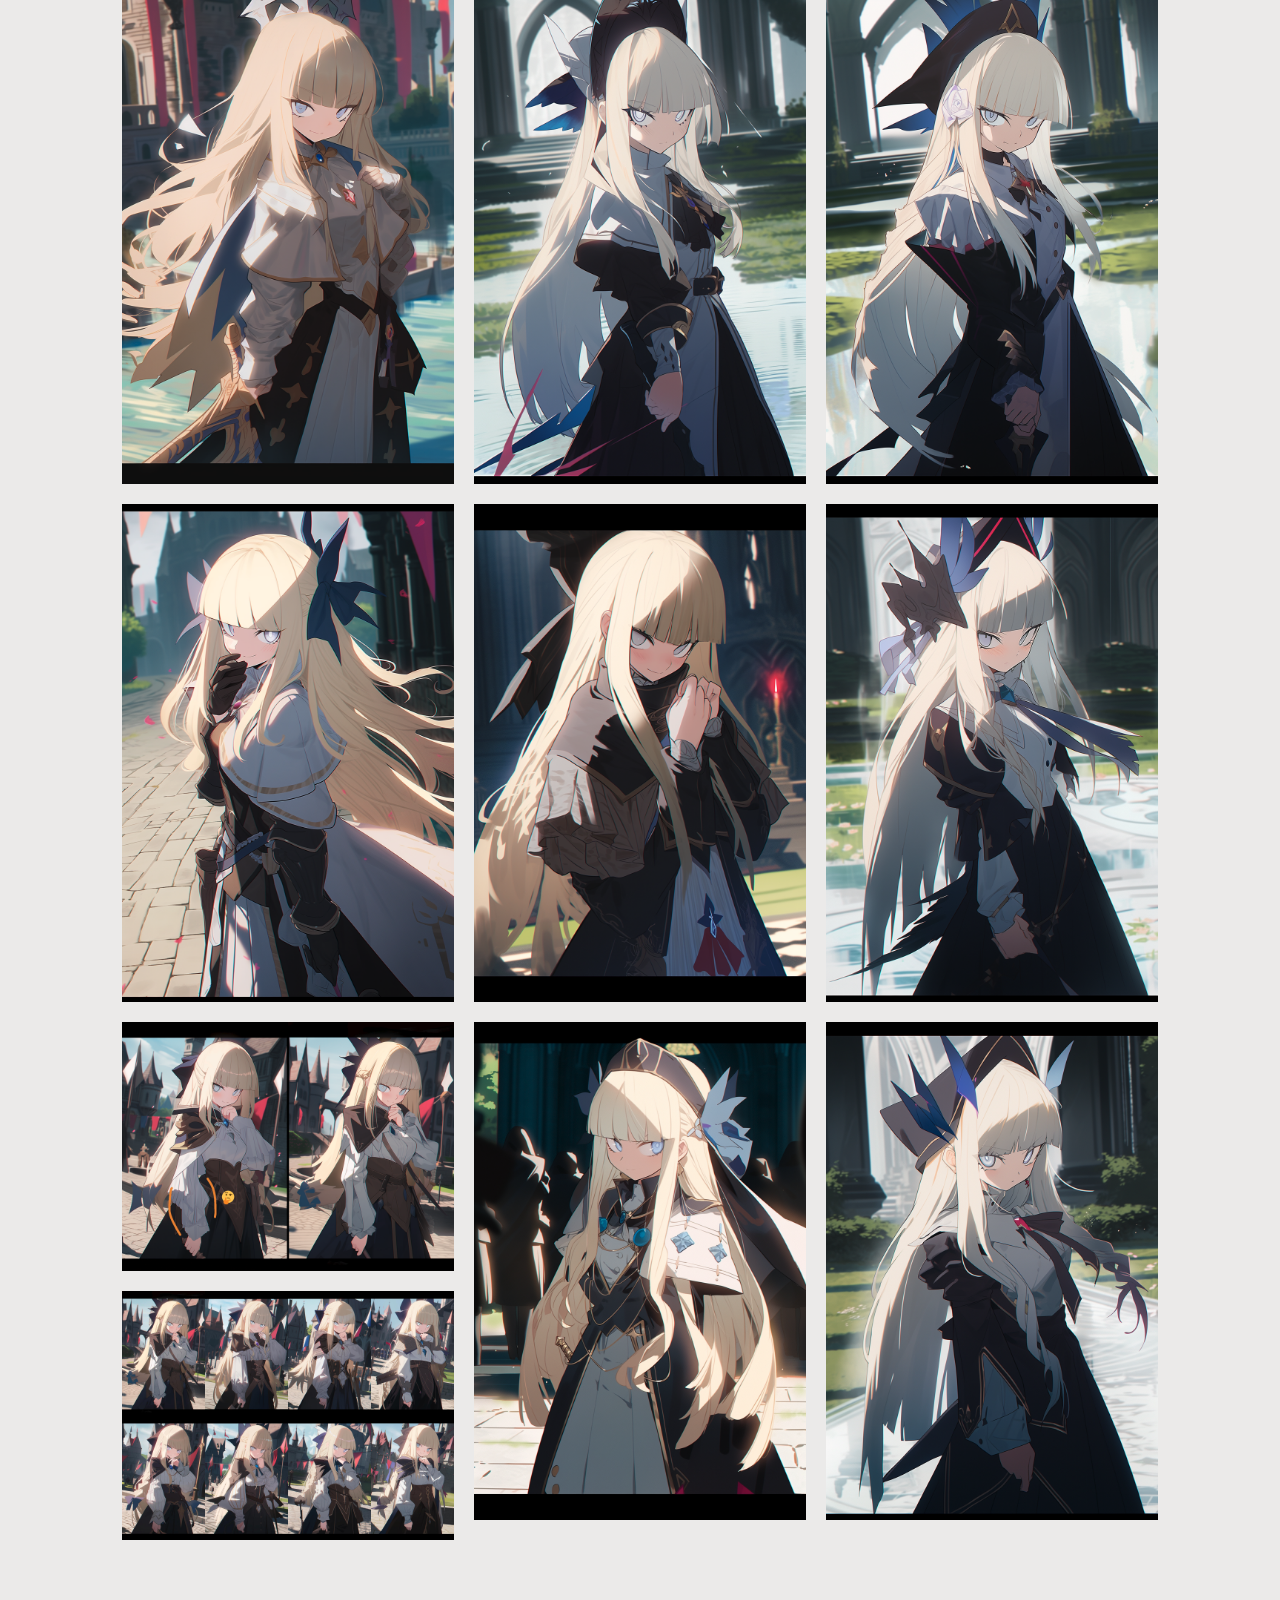
==== commit 18461b93: "pic6 is jpg" ====
--- a/Frida/index.html
+++ b/Frida/index.html
@@ -103,7 +103,7 @@
               <div class="card card-hover h-100">
                 <img
                   class="card-img-top"
-                  src="img/pic6.png"
+                  src="img/pic6.jpg"
                   alt="Card image cap"
                 />
               </div>
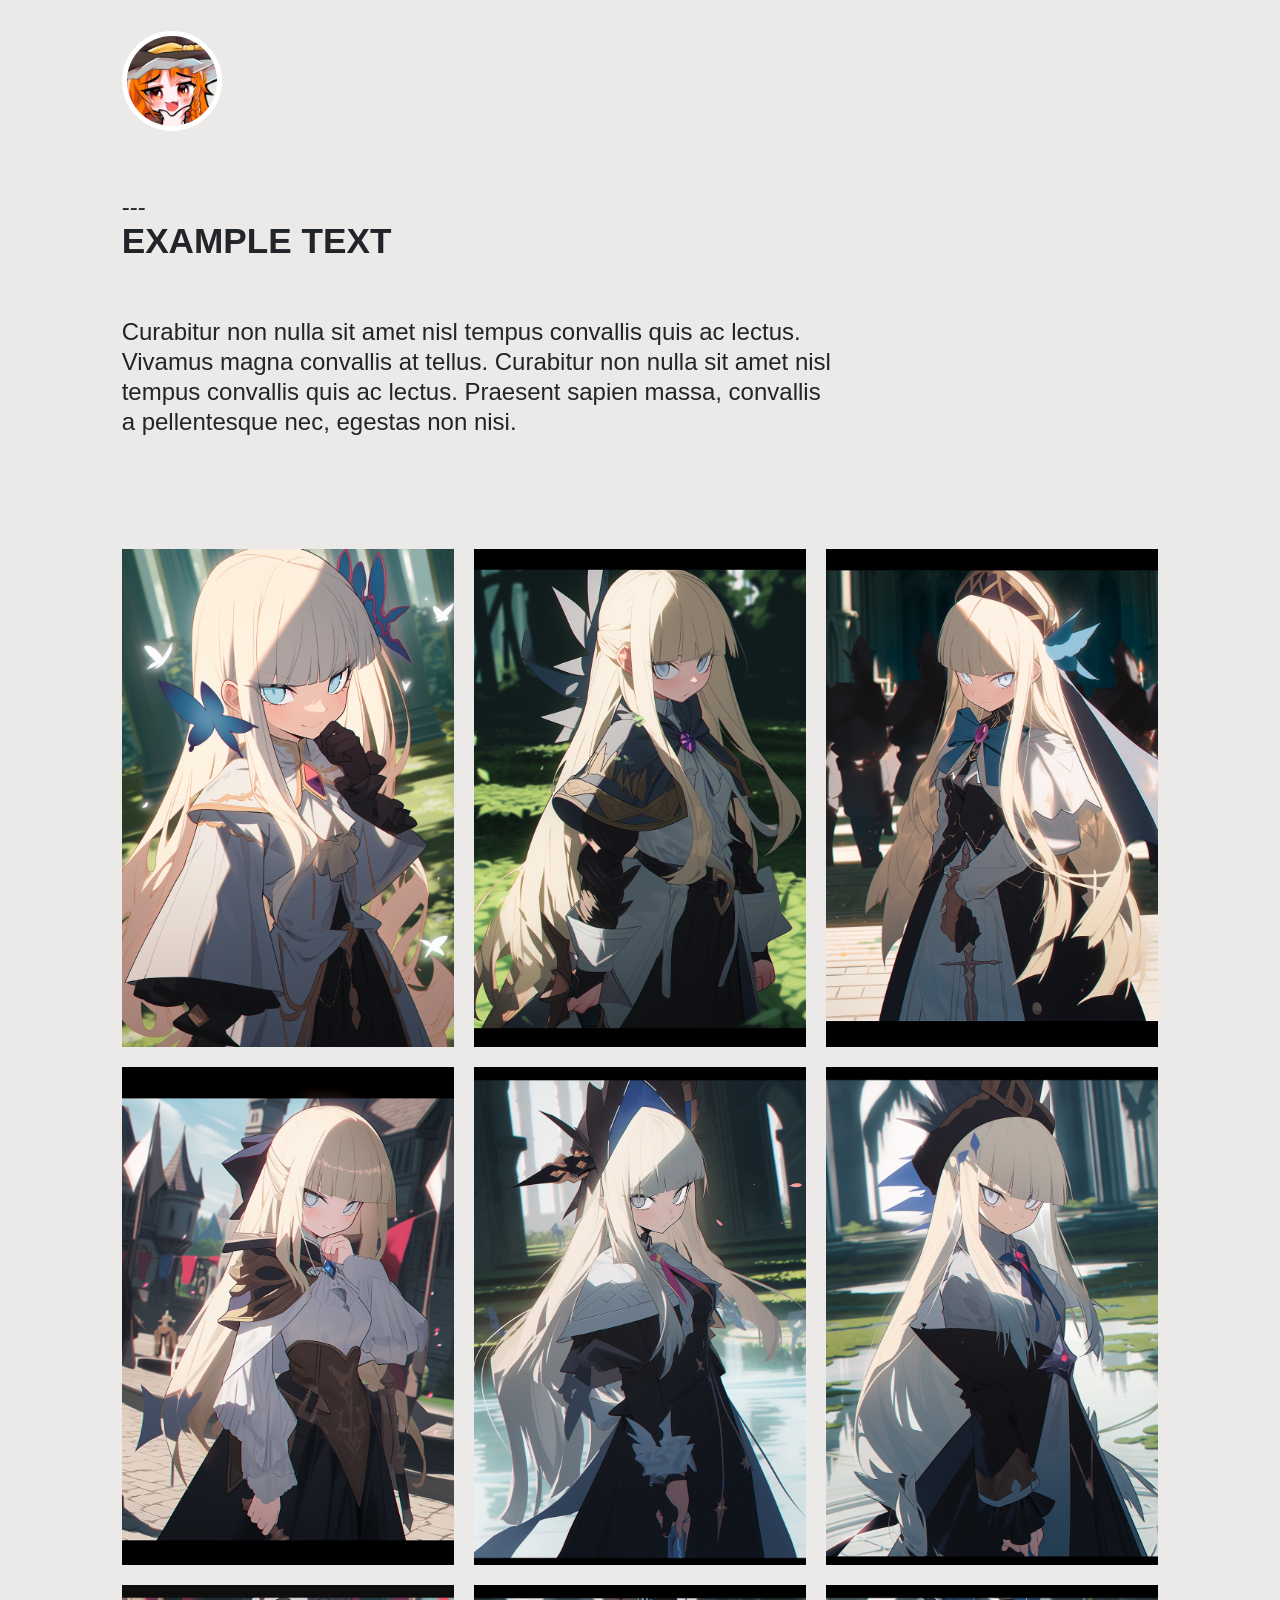
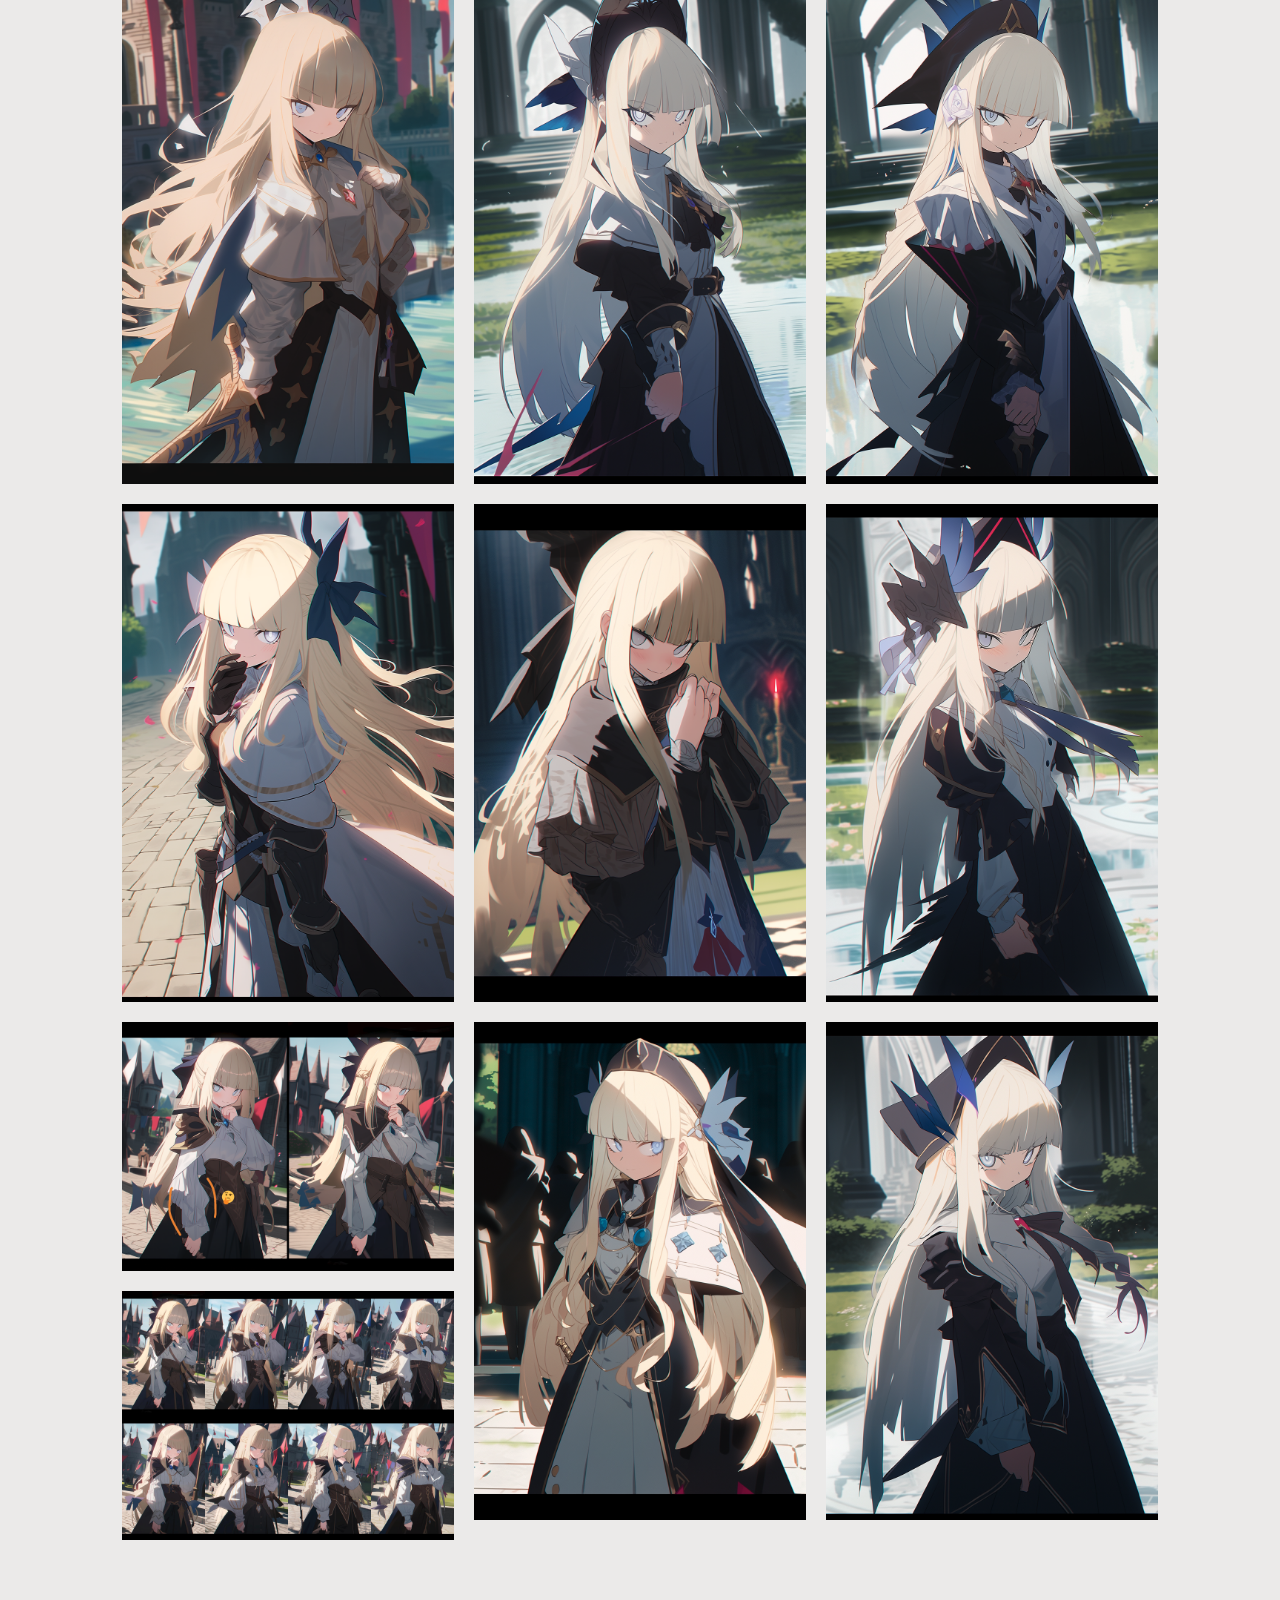
==== commit a4c3df55: "Frida to Example Text" ====
--- a/Frida/index.html
+++ b/Frida/index.html
@@ -38,7 +38,7 @@
       </div>
       <div class="row">
         <div class="col-md-7 offset-md-1 col-sm-12">
-          <h2>Frida Würdegrad</h2>
+          <h2>Example Text</h2>
         </div>
       </div>
       <div class="row">
